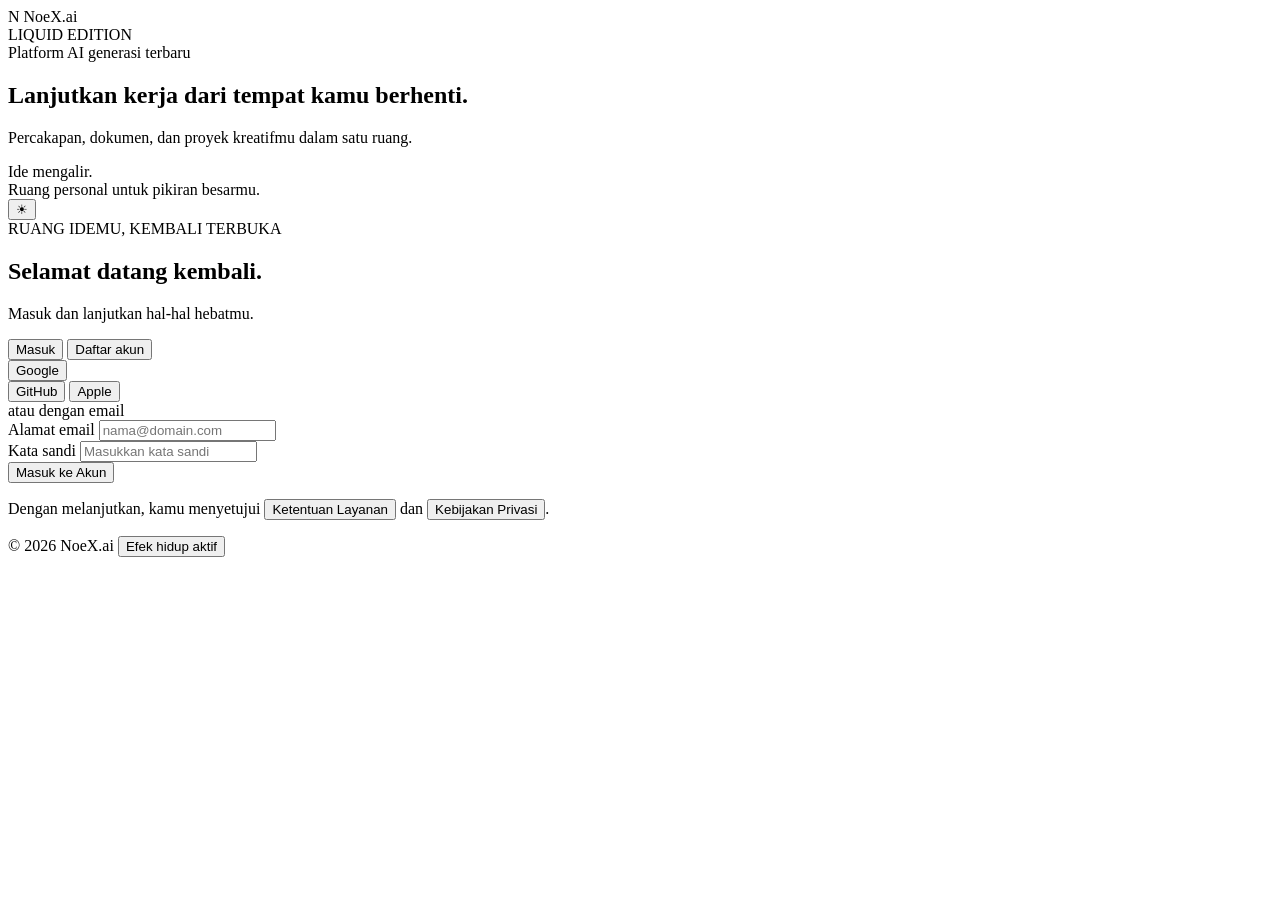
==== index.html @ 8ef93bf3 "code of index.html" ====
<!DOCTYPE html>
<html lang="id" data-theme="dark">
  <head>
    <meta charset="UTF-8" />
    <meta name="viewport" content="width=device-width, initial-scale=1.0" />
    <meta name="theme-color" content="#080808" />
    <title>NoeX.ai</title>
    <link rel="stylesheet" href="style.css" />
  </head>
  <body>
    <div class="ambient" aria-hidden="true">
      <div class="ambient-grid"></div>
      <div class="ambient-orb orb-one"></div>
      <div class="ambient-orb orb-two"></div>
      <div class="ambient-orb orb-three"></div>
      <div class="ambient-grain"></div>
      <div id="cursor-light"></div>
    </div>

    <div id="view-auth" class="auth-view">
      <div class="auth-shell">
        <div class="auth-card glass">
          <aside class="brand-panel">
            <div class="brand-top">
              <div class="brand">
                <span class="brand-mark">N</span>
                <span>NoeX<span class="brand-ai">.ai</span></span>
              </div>
              <span class="edition">LIQUID EDITION</span>
            </div>

            <div class="brand-copy">
              <div class="eyebrow">Platform AI generasi terbaru</div>
              <h1>Lanjutkan kerja dari tempat kamu berhenti.</h1>
              <p>Percakapan, dokumen, dan proyek kreatifmu dalam satu ruang.</p>
            </div>

            <div class="art-scene">
              <div class="art-parallax"></div>
              <div class="floating-note glass">
                <span>Ide mengalir.</span>
              </div>
            </div>

            <div class="brand-footer">
              <span>Ruang personal untuk pikiran besarmu.</span>
            </div>
          </aside>

          <main class="form-panel">
            <button type="button" class="icon-btn theme-toggle auth-theme" onclick="toggleTheme()">
              ☀
            </button>

            <div class="auth-content">
              <div class="form-heading">
                <span class="overline">RUANG IDEMU, KEMBALI TERBUKA</span>
                <h2 id="auth-heading">Selamat datang kembali.</h2>
                <p id="auth-subheading">Masuk dan lanjutkan hal-hal hebatmu.</p>
              </div>

              <div class="auth-tabs" role="tablist">
                <button type="button" id="tab-login" class="active" onclick="switchTab('login')">
                  Masuk
                </button>
                <button type="button" id="tab-register" onclick="switchTab('register')">
                  Daftar akun
                </button>
              </div>

              <div id="auth-alert" class="notice" hidden>
                <span id="alert-msg"></span>
              </div>

              <div class="social-buttons">
                <button type="button" class="btn btn-glass" onclick="loginWithOAuth('Google')">
                  Google
                </button>
                <div class="social-row">
                  <button type="button" class="btn btn-glass" onclick="loginWithOAuth('GitHub')">
                    GitHub
                  </button>
                  <button type="button" class="btn btn-glass" onclick="loginWithOAuth('Apple')">
                    Apple
                  </button>
                </div>
              </div>

              <div class="separator"><span></span><span>atau dengan email</span><span></span></div>

              <form id="form-login" onsubmit="handleLogin(event)">
                <div class="field">
                  <label for="login-email">Alamat email</label>
                  <input id="login-email" type="email" placeholder="nama@domain.com" required />
                </div>

                <div class="field">
                  <label for="login-password">Kata sandi</label>
                  <input id="login-password" type="password" placeholder="Masukkan kata sandi" required />
                </div>

                <button type="submit" class="btn btn-primary btn-full">
                  Masuk ke Akun
                </button>
              </form>

              <form id="form-register" hidden onsubmit="handleRegister(event)">
                <div class="field">
                  <label for="reg-name">Nama lengkap</label>
                  <input id="reg-name" type="text" placeholder="Nama lengkapmu" required />
                </div>

                <div class="field">
                  <label for="reg-email">Alamat email</label>
                  <input id="reg-email" type="email" placeholder="nama@domain.com" required />
                </div>

                <div class="field">
                  <label for="reg-password">Buat kata sandi</label>
                  <input id="reg-password" type="password" placeholder="Minimal 8 karakter" required />
                </div>

                <button type="submit" class="btn btn-primary btn-full">
                  Buat Akun Baru
                </button>
              </form>

              <p class="terms">
                Dengan melanjutkan, kamu menyetujui
                <button type="button" class="inline-link">Ketentuan Layanan</button>
                dan
                <button type="button" class="inline-link">Kebijakan Privasi</button>.
              </p>
            </div>
          </main>
        </div>

        <footer class="auth-footer">
          <span>© 2026 NoeX.ai</span>
          <button type="button" class="motion-toggle" onclick="toggleMotion()">
            Efek hidup aktif
          </button>
        </footer>
      </div>
    </div>

    <div id="view-app" class="app-view" hidden>
      <aside id="sidebar" class="sidebar glass">
        <div class="sidebar-brand">
          <div class="brand">
            <span class="brand-mark">N</span>
            <span>NoeX<span class="brand-ai">.ai</span></span>
          </div>
        </div>

        <div class="sidebar-actions">
          <button type="button" class="btn btn-primary btn-full">Percakapan baru</button>
        </div>

        <nav id="history" class="history">
          <div class="history-item active">Ide launch campaign</div>
          <div class="history-item">Riset AUDIENS</div>
          <div class="history-item">SEO content plan</div>
        </nav>
      </aside>

      <main id="chat-main" class="chat-main">
        <header class="chat-header glass">
          <button type="button" class="icon-btn" onclick="toggleSidebar()">☰</button>
          <div class="chat-title-wrap">
            <h1>Percakapan baru</h1>
          </div>
          <button type="button" class="icon-btn theme-toggle" onclick="toggleTheme()">☀</button>
        </header>

        <div id="messages" class="messages">
          <div class="message assistant">
            <div class="bubble">Halo! Ada yang bisa saya bantu hari ini?</div>
          </div>
        </div>

        <div class="composer-area">
          <div class="composer glass">
            <div class="composer-input-line">
              <textarea id="input" rows="1" placeholder="Tulis pesan atau idemu..."></textarea>
              <button type="button" class="send-btn" onclick="handleSendClick()">↑</button>
            </div>
          </div>
        </div>
      </main>
    </div>

    <script src="script.js"></script>
  </body>
</html>
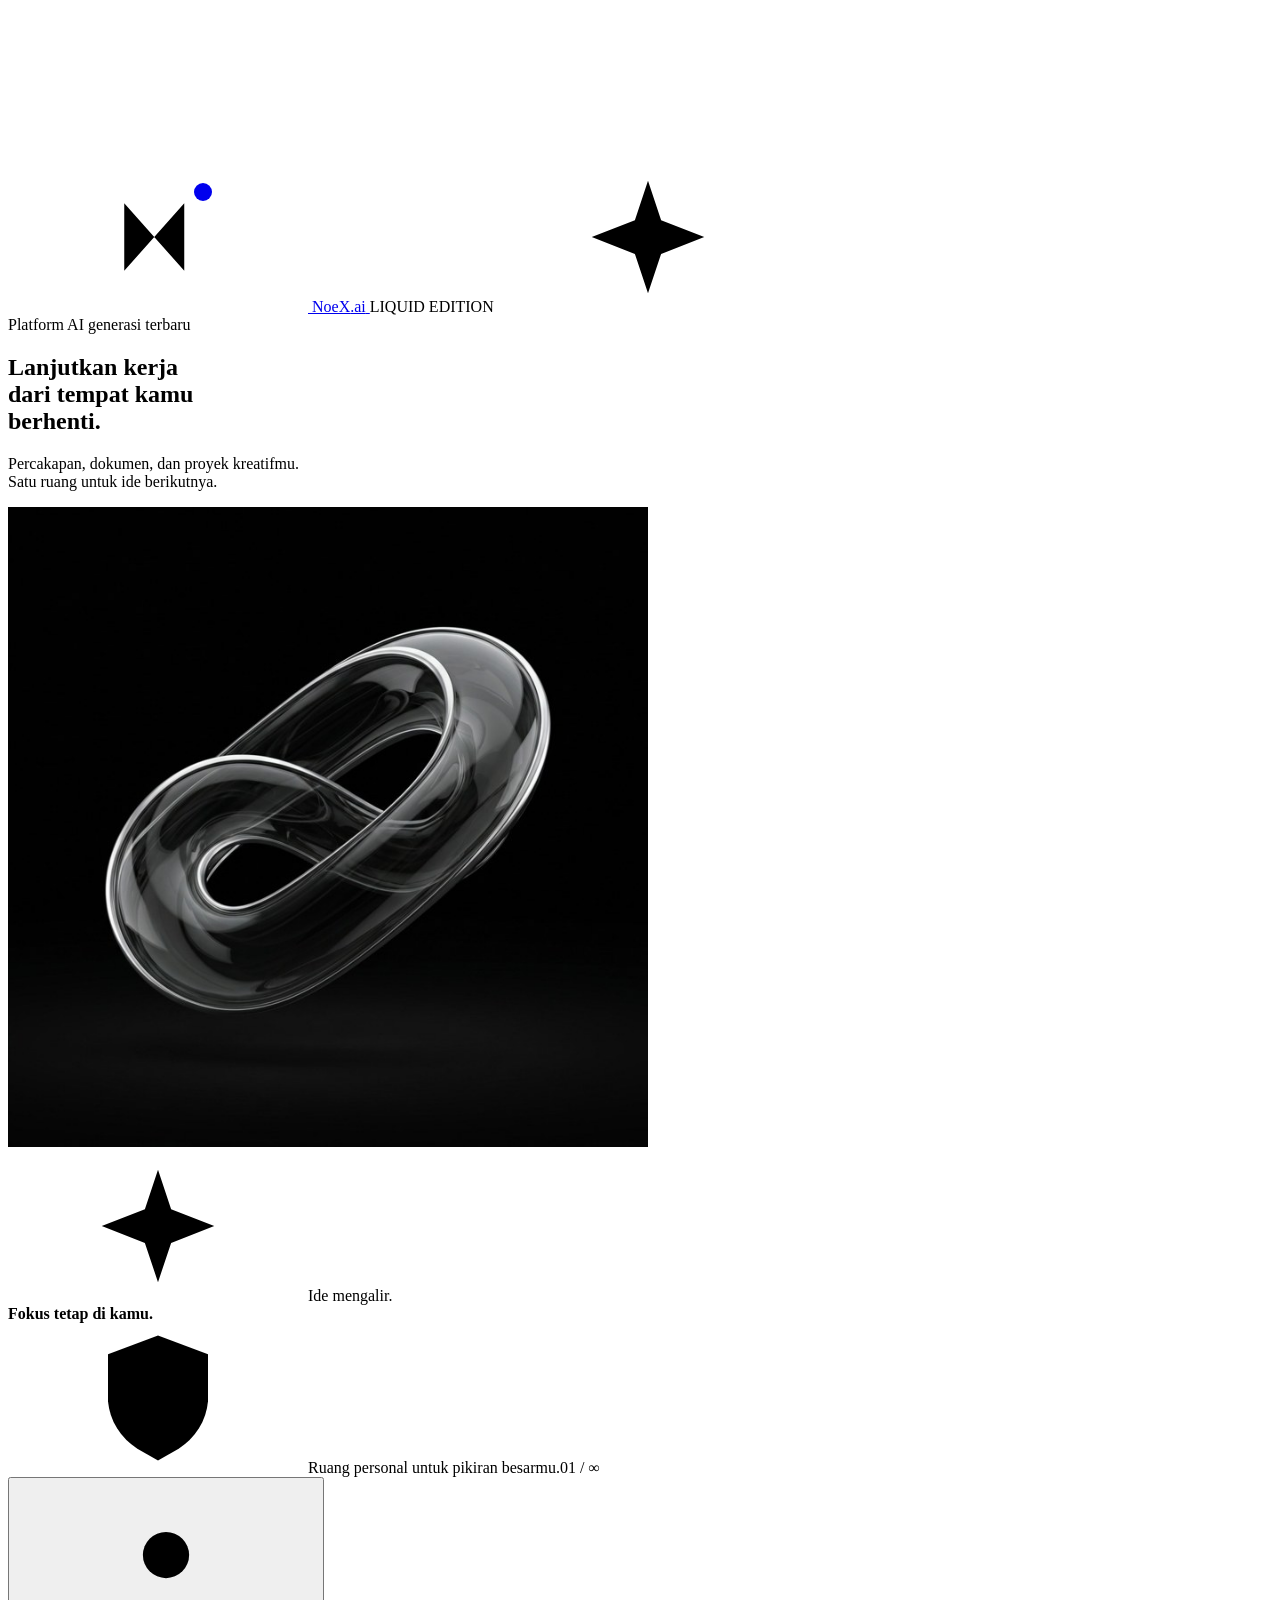
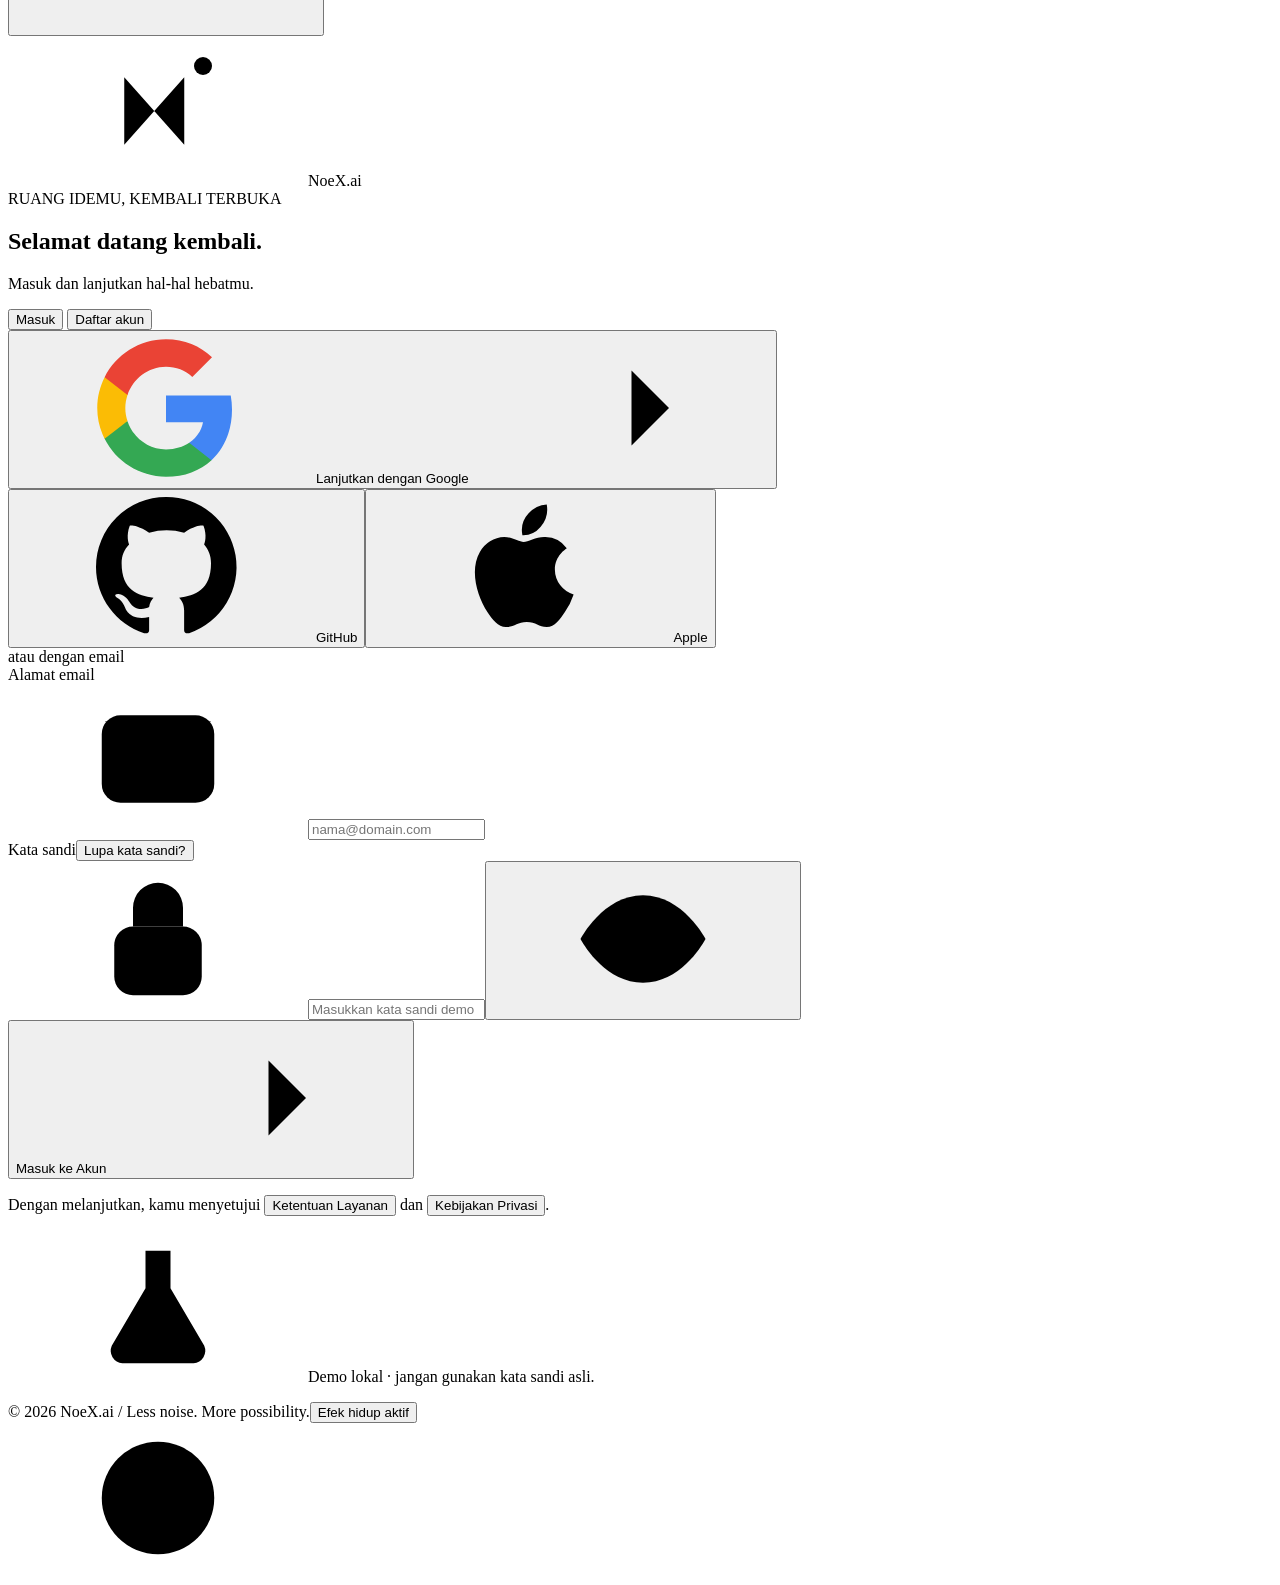
==== commit 21a9e2bb: "index.html" ====
--- a/index.html
+++ b/index.html
@@ -1,195 +1,184 @@
-<!DOCTYPE html>
-<html lang="id" data-theme="dark">
-  <head>
-    <meta charset="UTF-8" />
-    <meta name="viewport" content="width=device-width, initial-scale=1.0" />
-    <meta name="theme-color" content="#080808" />
-    <title>NoeX.ai</title>
-    <link rel="stylesheet" href="style.css" />
-  </head>
-  <body>
-    <div class="ambient" aria-hidden="true">
-      <div class="ambient-grid"></div>
-      <div class="ambient-orb orb-one"></div>
-      <div class="ambient-orb orb-two"></div>
-      <div class="ambient-orb orb-three"></div>
-      <div class="ambient-grain"></div>
-      <div id="cursor-light"></div>
-    </div>
-
-    <div id="view-auth" class="auth-view">
-      <div class="auth-shell">
-        <div class="auth-card glass">
-          <aside class="brand-panel">
-            <div class="brand-top">
-              <div class="brand">
-                <span class="brand-mark">N</span>
-                <span>NoeX<span class="brand-ai">.ai</span></span>
-              </div>
-              <span class="edition">LIQUID EDITION</span>
-            </div>
-
-            <div class="brand-copy">
-              <div class="eyebrow">Platform AI generasi terbaru</div>
-              <h1>Lanjutkan kerja dari tempat kamu berhenti.</h1>
-              <p>Percakapan, dokumen, dan proyek kreatifmu dalam satu ruang.</p>
-            </div>
-
-            <div class="art-scene">
-              <div class="art-parallax"></div>
-              <div class="floating-note glass">
-                <span>Ide mengalir.</span>
-              </div>
-            </div>
-
-            <div class="brand-footer">
-              <span>Ruang personal untuk pikiran besarmu.</span>
-            </div>
-          </aside>
-
-          <main class="form-panel">
-            <button type="button" class="icon-btn theme-toggle auth-theme" onclick="toggleTheme()">
-              ☀
-            </button>
-
-            <div class="auth-content">
-              <div class="form-heading">
-                <span class="overline">RUANG IDEMU, KEMBALI TERBUKA</span>
-                <h2 id="auth-heading">Selamat datang kembali.</h2>
-                <p id="auth-subheading">Masuk dan lanjutkan hal-hal hebatmu.</p>
-              </div>
-
-              <div class="auth-tabs" role="tablist">
-                <button type="button" id="tab-login" class="active" onclick="switchTab('login')">
-                  Masuk
-                </button>
-                <button type="button" id="tab-register" onclick="switchTab('register')">
-                  Daftar akun
-                </button>
-              </div>
-
-              <div id="auth-alert" class="notice" hidden>
-                <span id="alert-msg"></span>
-              </div>
-
-              <div class="social-buttons">
-                <button type="button" class="btn btn-glass" onclick="loginWithOAuth('Google')">
-                  Google
-                </button>
-                <div class="social-row">
-                  <button type="button" class="btn btn-glass" onclick="loginWithOAuth('GitHub')">
-                    GitHub
-                  </button>
-                  <button type="button" class="btn btn-glass" onclick="loginWithOAuth('Apple')">
-                    Apple
-                  </button>
-                </div>
-              </div>
-
-              <div class="separator"><span></span><span>atau dengan email</span><span></span></div>
-
-              <form id="form-login" onsubmit="handleLogin(event)">
-                <div class="field">
-                  <label for="login-email">Alamat email</label>
-                  <input id="login-email" type="email" placeholder="nama@domain.com" required />
-                </div>
-
-                <div class="field">
-                  <label for="login-password">Kata sandi</label>
-                  <input id="login-password" type="password" placeholder="Masukkan kata sandi" required />
-                </div>
-
-                <button type="submit" class="btn btn-primary btn-full">
-                  Masuk ke Akun
-                </button>
-              </form>
-
-              <form id="form-register" hidden onsubmit="handleRegister(event)">
-                <div class="field">
-                  <label for="reg-name">Nama lengkap</label>
-                  <input id="reg-name" type="text" placeholder="Nama lengkapmu" required />
-                </div>
-
-                <div class="field">
-                  <label for="reg-email">Alamat email</label>
-                  <input id="reg-email" type="email" placeholder="nama@domain.com" required />
-                </div>
-
-                <div class="field">
-                  <label for="reg-password">Buat kata sandi</label>
-                  <input id="reg-password" type="password" placeholder="Minimal 8 karakter" required />
-                </div>
-
-                <button type="submit" class="btn btn-primary btn-full">
-                  Buat Akun Baru
-                </button>
-              </form>
-
-              <p class="terms">
-                Dengan melanjutkan, kamu menyetujui
-                <button type="button" class="inline-link">Ketentuan Layanan</button>
-                dan
-                <button type="button" class="inline-link">Kebijakan Privasi</button>.
-              </p>
-            </div>
-          </main>
-        </div>
-
-        <footer class="auth-footer">
-          <span>© 2026 NoeX.ai</span>
-          <button type="button" class="motion-toggle" onclick="toggleMotion()">
-            Efek hidup aktif
-          </button>
-        </footer>
-      </div>
-    </div>
-
-    <div id="view-app" class="app-view" hidden>
-      <aside id="sidebar" class="sidebar glass">
-        <div class="sidebar-brand">
-          <div class="brand">
-            <span class="brand-mark">N</span>
-            <span>NoeX<span class="brand-ai">.ai</span></span>
-          </div>
-        </div>
-
-        <div class="sidebar-actions">
-          <button type="button" class="btn btn-primary btn-full">Percakapan baru</button>
-        </div>
-
-        <nav id="history" class="history">
-          <div class="history-item active">Ide launch campaign</div>
-          <div class="history-item">Riset AUDIENS</div>
-          <div class="history-item">SEO content plan</div>
-        </nav>
-      </aside>
-
-      <main id="chat-main" class="chat-main">
-        <header class="chat-header glass">
-          <button type="button" class="icon-btn" onclick="toggleSidebar()">☰</button>
-          <div class="chat-title-wrap">
-            <h1>Percakapan baru</h1>
-          </div>
-          <button type="button" class="icon-btn theme-toggle" onclick="toggleTheme()">☀</button>
-        </header>
-
-        <div id="messages" class="messages">
-          <div class="message assistant">
-            <div class="bubble">Halo! Ada yang bisa saya bantu hari ini?</div>
-          </div>
-        </div>
-
-        <div class="composer-area">
-          <div class="composer glass">
-            <div class="composer-input-line">
-              <textarea id="input" rows="1" placeholder="Tulis pesan atau idemu..."></textarea>
-              <button type="button" class="send-btn" onclick="handleSendClick()">↑</button>
-            </div>
-          </div>
-        </div>
-      </main>
-    </div>
-
-    <script src="script.js"></script>
-  </body>
-</html>
+<!DOCTYPE html>
+<html lang="id" data-theme="dark">
+<head>
+  <meta charset="UTF-8">
+  <meta name="viewport" content="width=device-width, initial-scale=1, viewport-fit=cover">
+  <meta name="theme-color" content="#080808">
+  <meta name="description" content="NoeX.ai — ruang untuk ide berikutnya. Antarmuka hitam dengan liquid glass interaktif.">
+  <title>Masuk ke NoeX.ai</title>
+  <link rel="stylesheet" href="style.css">
+  <script src="theme-init.js"></script>
+<base target="_blank">
+</head>
+<body>
+<svg class="svg-sprite" xmlns="http://www.w3.org/2000/svg" aria-hidden="true"><symbol id="i-mark" viewBox="0 0 40 40"><path d="M11 29V11l16 18V11" stroke-width="3.4"/><circle cx="32" cy="8" r="2.4" fill="currentColor" stroke="none"/></symbol>
+<symbol id="i-spark" viewBox="0 0 24 24"><path d="m12 3 2.1 6.3L21 12l-6.9 2.7L12 21l-2.1-6.3L3 12l6.9-2.7Z"/></symbol>
+<symbol id="i-sun" viewBox="0 0 24 24"><circle cx="12" cy="12" r="3.7"/><path d="M12 2v2m0 16v2M2 12h2m16 0h2M4.9 4.9l1.4 1.4m11.4 11.4 1.4 1.4M4.9 19.1l1.4-1.4M17.7 6.3l1.4-1.4"/></symbol>
+<symbol id="i-moon" viewBox="0 0 24 24"><path d="M21 12.8A9 9 0 1 1 11.2 3 7 7 0 0 0 21 12.8Z"/></symbol>
+<symbol id="i-shield" viewBox="0 0 24 24"><path d="m12 22 3.3-1.9A10 10 0 0 0 20 12.5V5l-8-3-8 3v7.5a10 10 0 0 0 4.7 7.6Z"/><path d="m8.5 12 2.4 2.4 4.8-4.8"/></symbol>
+<symbol id="i-mail" viewBox="0 0 24 24"><rect x="3" y="5" width="18" height="14" rx="3"/><path d="m3.5 6 8.5 6 8.5-6"/></symbol>
+<symbol id="i-lock" viewBox="0 0 24 24"><rect x="5" y="10" width="14" height="11" rx="3"/><path d="M8 10V7a4 4 0 0 1 8 0v3m-4 5v2"/></symbol>
+<symbol id="i-user" viewBox="0 0 24 24"><circle cx="12" cy="8" r="4"/><path d="M4.5 21v-2a5.5 5.5 0 0 1 5.5-5h4a5.5 5.5 0 0 1 5.5 5v2"/></symbol>
+<symbol id="i-eye" viewBox="0 0 24 24"><path d="M2 12s3.6-7 10-7 10 7 10 7-3.6 7-10 7S2 12 2 12Z"/><circle cx="12" cy="12" r="3"/></symbol>
+<symbol id="i-eye-off" viewBox="0 0 24 24"><path d="m3 3 18 18M10.6 10.6a2 2 0 0 0 2.8 2.8M9.7 5.3A11 11 0 0 1 12 5c6.4 0 10 7 10 7a17 17 0 0 1-3.1 3.9M6.2 6.2A20 20 0 0 0 2 12s3.6 7 10 7a11.6 11.6 0 0 0 5.2-1.3"/></symbol>
+<symbol id="i-arrow-right" viewBox="0 0 24 24"><path d="M4 12h16m-6-6 6 6-6 6"/></symbol>
+<symbol id="i-arrow-left" viewBox="0 0 24 24"><path d="M20 12H4m6-6-6 6 6 6"/></symbol>
+<symbol id="i-arrow-up" viewBox="0 0 24 24"><path d="M12 20V4m-6 6 6-6 6 6"/></symbol>
+<symbol id="i-arrow-up-right" viewBox="0 0 24 24"><path d="M6 18 18 6M6 6h12v12"/></symbol>
+<symbol id="i-chevron-right" viewBox="0 0 24 24"><path d="m9 5 7 7-7 7"/></symbol>
+<symbol id="i-chevron-left" viewBox="0 0 24 24"><path d="m15 5-7 7 7 7"/></symbol>
+<symbol id="i-check" viewBox="0 0 24 24"><path d="m5 12 4.5 4.5L19 7"/></symbol>
+<symbol id="i-x" viewBox="0 0 24 24"><path d="m6 6 12 12M6 18 18 6"/></symbol>
+<symbol id="i-info" viewBox="0 0 24 24"><circle cx="12" cy="12" r="9"/><path d="M12 11v5m0-9h.01"/></symbol>
+<symbol id="i-flask" viewBox="0 0 24 24"><path d="M9 3h6M10 3v6l-5.4 9.2A2 2 0 0 0 6.3 21h11.4a2 2 0 0 0 1.7-2.8L14 9V3M8 14h8"/></symbol>
+<symbol id="i-plus" viewBox="0 0 24 24"><path d="M12 5v14M5 12h14"/></symbol>
+<symbol id="i-panel" viewBox="0 0 24 24"><rect x="3" y="4" width="18" height="16" rx="3"/><path d="M9 4v16"/></symbol>
+<symbol id="i-search" viewBox="0 0 24 24"><circle cx="10.8" cy="10.8" r="6.8"/><path d="m16 16 4.5 4.5"/></symbol>
+<symbol id="i-logout" viewBox="0 0 24 24"><path d="M9 4H5a2 2 0 0 0-2 2v12a2 2 0 0 0 2 2h4m6-13 5 5-5 5M8 12h12"/></symbol>
+<symbol id="i-sliders" viewBox="0 0 24 24"><path d="M4 7h5m6 0h5M4 17h9m6 0h1"/><circle cx="12" cy="7" r="3"/><circle cx="16" cy="17" r="3"/></symbol>
+<symbol id="i-more" viewBox="0 0 24 24"><circle cx="12" cy="5" r="1"/><circle cx="12" cy="12" r="1"/><circle cx="12" cy="19" r="1"/></symbol>
+<symbol id="i-edit" viewBox="0 0 24 24"><path d="m15 5 4 4m-14 7 11-11a2.8 2.8 0 0 1 4 4L9 20l-6 1 2-5Z"/></symbol>
+<symbol id="i-pin" viewBox="0 0 24 24"><path d="M12 16v6M8 3h8m-7 0v6l-4 5v2h14v-2l-4-5V3"/></symbol>
+<symbol id="i-download" viewBox="0 0 24 24"><path d="M12 3v12m-5-5 5 5 5-5M4 16v3a2 2 0 0 0 2 2h12a2 2 0 0 0 2-2v-3"/></symbol>
+<symbol id="i-trash" viewBox="0 0 24 24"><path d="M3 6h18M9 6V4a1 1 0 0 1 1-1h4a1 1 0 0 1 1 1v2M5 6l1 14a1 1 0 0 0 1 1h10a1 1 0 0 0 1-1l1-14m-9 4v7m4-7v7"/></symbol>
+<symbol id="i-paperclip" viewBox="0 0 24 24"><path d="m20.8 10.6-8.7 8.7a5.5 5.5 0 0 1-7.8-7.8L13 2.8a3.5 3.5 0 0 1 5 5l-8.7 8.7a1.5 1.5 0 0 1-2.1-2.1l8.3-8.3"/></symbol>
+<symbol id="i-chat" viewBox="0 0 24 24"><path d="M21 11.5a8.5 8.5 0 0 1-8.5 8.5H4l-1 1v-9.5A8.5 8.5 0 0 1 11.5 3h1a8.5 8.5 0 0 1 8.5 8.5Z"/><path d="M8 9h8m-8 5h5"/></symbol>
+<symbol id="i-bulb" viewBox="0 0 24 24"><path d="M9 18h6m-5 3h4M8.5 14.5a6 6 0 1 1 7 0L15 16H9Z"/></symbol>
+<symbol id="i-calendar" viewBox="0 0 24 24"><rect x="3" y="5" width="18" height="16" rx="3"/><path d="M8 3v4m8-4v4M3 10h18m-13 5 3 3 5-5"/></symbol>
+<symbol id="i-list" viewBox="0 0 24 24"><path d="m3 6 1.5 1.5L7 5m4 1h10M3 12l1.5 1.5L7 11m4 1h10M3 18l1.5 1.5L7 17m4 1h10"/></symbol>
+<symbol id="i-code" viewBox="0 0 24 24"><path d="m7 6-6 6 6 6m10-12 6 6-6 6M14 3l-4 18"/></symbol>
+<symbol id="i-file" viewBox="0 0 24 24"><path d="M14 2H6a2 2 0 0 0-2 2v16a2 2 0 0 0 2 2h12a2 2 0 0 0 2-2V8ZM14 2v6h6M8 13h8m-8 4h5"/></symbol>
+<symbol id="i-copy" viewBox="0 0 24 24"><rect x="8" y="8" width="13" height="13" rx="3"/><path d="M5 16H4a2 2 0 0 1-2-2V4a2 2 0 0 1 2-2h10a2 2 0 0 1 2 2v1"/></symbol>
+<symbol id="i-refresh" viewBox="0 0 24 24"><path d="M20 4v6h-6M4 20v-6h6M3.5 9a9 9 0 0 1 15-4L20 10M4 14l1.5 5a9 9 0 0 0 15-4"/></symbol>
+<symbol id="i-stop" viewBox="0 0 24 24"><rect x="6" y="6" width="12" height="12" rx="2" fill="currentColor" stroke="none"/></symbol>
+<symbol id="i-thumb-up" viewBox="0 0 24 24"><path d="M7 10v11H4a2 2 0 0 1-2-2v-7a2 2 0 0 1 2-2Zm0 0 5-8h1a2 2 0 0 1 2 2v5h4a2 2 0 0 1 2 2l-1 8a2 2 0 0 1-2 2H7"/></symbol>
+<symbol id="i-thumb-down" viewBox="0 0 24 24"><path d="M17 14V3h3a2 2 0 0 1 2 2v7a2 2 0 0 1-2 2Zm0 0-5 8h-1a2 2 0 0 1-2-2v-5H5a2 2 0 0 1-2-2l1-8a2 2 0 0 1 2-2h11"/></symbol>
+<symbol id="i-google" viewBox="0 0 24 24"><path fill="#4285F4" stroke="none" d="M22.56 12.25c0-.78-.07-1.53-.2-2.25H12v4.26h5.92c-.26 1.37-1.04 2.53-2.21 3.31v2.77h3.57c2.08-1.92 3.28-4.74 3.28-8.09z"/><path fill="#34A853" stroke="none" d="M12 23c2.97 0 5.46-.98 7.28-2.66l-3.57-2.77c-.98.66-2.23 1.06-3.71 1.06-2.86 0-5.29-1.93-6.16-4.53H2.18v2.84C3.99 20.53 7.7 23 12 23z"/><path fill="#FBBC05" stroke="none" d="M5.84 14.09c-.22-.66-.35-1.36-.35-2.09s.13-1.43.35-2.09V7.07H2.18C1.43 8.55 1 10.22 1 12s.43 3.45 1.18 4.93l2.85-2.22.81-.62z"/><path fill="#EA4335" stroke="none" d="M12 5.38c1.62 0 3.06.56 4.21 1.64l3.15-3.15C17.45 2.09 14.97 1 12 1 7.7 1 3.99 3.47 2.18 7.07l3.66 2.84c.87-2.6 3.3-4.53 6.16-4.53z"/></symbol>
+<symbol id="i-github" viewBox="0 0 24 24"><path fill="currentColor" stroke="none" d="M12 .8A11.2 11.2 0 0 0 .8 12c0 4.9 3.2 9.1 7.7 10.6.6.1.8-.2.8-.5v-2.1c-3.1.7-3.8-1.4-3.8-1.4-.5-1.3-1.2-1.6-1.2-1.6-1-.7.1-.7.1-.7 1.1.1 1.7 1.2 1.7 1.2 1 1.7 2.6 1.2 3.2.9.1-.7.4-1.2.7-1.5-2.5-.3-5.1-1.2-5.1-5.5 0-1.2.4-2.2 1.2-3-.1-.3-.5-1.4.1-3 0 0 .9-.3 3.1 1.1a10.9 10.9 0 0 1 5.6 0c2.1-1.4 3.1-1.1 3.1-1.1.6 1.6.2 2.7.1 3 .7.8 1.1 1.8 1.1 3 0 4.3-2.6 5.2-5.1 5.5.4.4.8 1 .8 2.1v3.1c0 .3.2.6.8.5A11.2 11.2 0 0 0 12 .8Z"/></symbol>
+<symbol id="i-apple" viewBox="0 0 24 24"><path fill="currentColor" stroke="none" d="M17.1 12.4c0-2.2 1.8-3.3 1.9-3.4a4.3 4.3 0 0 0-3.4-1.8c-1.4-.1-2.8.8-3.5.8s-1.9-.8-3.1-.8a4.6 4.6 0 0 0-3.9 2.4c-1.7 2.9-.4 7.2 1.2 9.6.8 1.2 1.8 2.5 3.1 2.4 1.2 0 1.7-.8 3.2-.8s1.9.8 3.2.8 2.1-1.2 2.9-2.4a10.3 10.3 0 0 0 1.4-2.8 4.2 4.2 0 0 1-3-4Zm-2.3-6.8A4.3 4.3 0 0 0 15.8 2a4.4 4.4 0 0 0-2.9 1.4 4 4 0 0 0-1 3.5 3.6 3.6 0 0 0 2.9-1.3Z"/></symbol></svg>
+<div class="ambient" aria-hidden="true">
+  <div class="ambient-grid"></div><div class="ambient-orb orb-one"></div><div class="ambient-orb orb-two"></div><div class="ambient-orb orb-three"></div>
+  <div class="ambient-grain"></div><div id="cursor-light"></div>
+</div>
+<noscript><p class="noscript">Aktifkan JavaScript untuk mencoba antarmuka NoeX.ai.</p></noscript>
+
+<!-- LOGIN / DAFTAR — monokrom, frosted glass, tanpa dependensi CDN -->
+<div id="view-auth" class="auth-view">
+  <div class="auth-shell">
+    <div class="auth-card glass reveal" data-reactive>
+      <aside class="brand-panel" aria-labelledby="hero-title">
+        <div class="brand-top">
+          <a class="brand" href="#" aria-label="NoeX.ai, beranda" onclick="event.preventDefault(); switchTab('login')">
+            <span class="brand-mark"><svg class="icon"><use href="#i-mark"/></svg></span>
+            <span>NoeX<span class="brand-ai">.ai</span></span>
+          </a>
+          <span class="edition">LIQUID EDITION <svg class="icon"><use href="#i-spark"/></svg></span>
+        </div>
+        <div class="brand-copy">
+          <div class="eyebrow"><span class="live-dot"></span> Platform AI generasi terbaru</div>
+          <h1 id="hero-title">Lanjutkan kerja<br>dari tempat kamu<br><span class="silver-text">berhenti.</span></h1>
+          <p>Percakapan, dokumen, dan proyek kreatifmu.<br>Satu ruang untuk ide berikutnya.</p>
+        </div>
+        <div class="art-scene" aria-hidden="true">
+          <div class="art-halo"></div><div class="art-orbit"></div>
+          <div class="art-parallax"><img class="liquid-art" src="[data-uri]" alt="" width="640" height="640" draggable="false"></div>
+          <span class="art-spark spark-one"></span><span class="art-spark spark-two"></span>
+          <div class="floating-note glass"><span class="note-icon"><svg class="icon"><use href="#i-spark"/></svg></span><span>Ide mengalir.<br><b>Fokus tetap di kamu.</b></span><span class="note-line"></span></div>
+        </div>
+        <div class="brand-footer"><svg class="icon"><use href="#i-shield"/></svg><span>Ruang personal untuk pikiran besarmu.</span><span class="footer-index">01 / ∞</span></div>
+      </aside>
+
+      <main class="form-panel">
+        <button type="button" onclick="toggleTheme()" class="icon-btn theme-toggle auth-theme" aria-label="Beralih ke tema graphite" title="Beralih ke tema graphite"><svg class="icon"><use href="#i-sun"/></svg></button>
+        <div class="auth-content reveal delay-one">
+          <div class="brand mobile-brand"><span class="brand-mark"><svg class="icon"><use href="#i-mark"/></svg></span><span>NoeX<span class="brand-ai">.ai</span></span></div>
+          <div class="form-heading"><span class="overline">RUANG IDEMU, KEMBALI TERBUKA</span><h2 id="auth-heading">Selamat datang kembali.</h2><p id="auth-subheading">Masuk dan lanjutkan hal-hal hebatmu.</p></div>
+          <div class="auth-tabs" role="tablist" aria-label="Masuk atau daftar">
+            <span class="tab-glider" aria-hidden="true"></span>
+            <button type="button" id="tab-login" role="tab" aria-selected="true" aria-controls="form-login" onclick="switchTab('login')">Masuk</button>
+            <button type="button" id="tab-register" role="tab" aria-selected="false" aria-controls="form-register" tabindex="-1" onclick="switchTab('register')">Daftar akun</button>
+          </div>
+          <div id="auth-alert" class="notice" role="status" hidden><svg class="icon"><use href="#i-info"/></svg><span id="alert-msg"></span><button type="button" onclick="hideAlert()" class="mini-btn" aria-label="Tutup notifikasi"><svg class="icon"><use href="#i-x"/></svg></button></div>
+          <div class="social-buttons">
+            <button type="button" class="btn btn-glass social-google" onclick="loginWithOAuth('Google')"><svg class="icon social-icon"><use href="#i-google"/></svg><span>Lanjutkan dengan Google</span><svg class="icon social-arrow"><use href="#i-arrow-right"/></svg></button>
+            <div class="social-row"><button type="button" class="btn btn-glass" onclick="loginWithOAuth('GitHub')"><svg class="icon social-icon"><use href="#i-github"/></svg>GitHub</button><button type="button" class="btn btn-glass" onclick="loginWithOAuth('Apple')"><svg class="icon social-icon"><use href="#i-apple"/></svg>Apple</button></div>
+          </div>
+          <div class="separator"><span></span><span>atau dengan email</span><span></span></div>
+
+          <form id="form-login" role="tabpanel" aria-labelledby="tab-login" onsubmit="handleLogin(event)">
+            <div class="field"><label for="login-email">Alamat email</label><div class="input-wrap"><svg class="icon"><use href="#i-mail"/></svg><input type="email" id="login-email" required autocomplete="email" placeholder="nama@domain.com"></div></div>
+            <div class="field"><div class="label-row"><label for="login-password">Kata sandi</label><button type="button" class="text-link" onclick="handleForgotPassword()">Lupa kata sandi?</button></div><div class="input-wrap"><svg class="icon"><use href="#i-lock"/></svg><input type="password" id="login-password" required autocomplete="current-password" placeholder="Masukkan kata sandi demo"><button type="button" class="input-action" onclick="togglePassword('login-password', this)" aria-label="Tampilkan kata sandi"><svg class="icon"><use href="#i-eye"/></svg></button></div></div>
+            <button type="submit" id="btn-login" class="btn btn-primary btn-full"><span>Masuk ke Akun</span><svg class="icon"><use href="#i-arrow-right"/></svg></button>
+          </form>
+          <form id="form-register" role="tabpanel" aria-labelledby="tab-register" onsubmit="handleRegister(event)" hidden>
+            <div class="field"><label for="reg-name">Nama lengkap</label><div class="input-wrap"><svg class="icon"><use href="#i-user"/></svg><input type="text" id="reg-name" required autocomplete="name" maxlength="80" placeholder="Nama lengkapmu"></div></div>
+            <div class="field"><label for="reg-email">Alamat email</label><div class="input-wrap"><svg class="icon"><use href="#i-mail"/></svg><input type="email" id="reg-email" required autocomplete="email" placeholder="nama@domain.com"></div></div>
+            <div class="field"><label for="reg-password">Buat kata sandi</label><div class="input-wrap"><svg class="icon"><use href="#i-lock"/></svg><input type="password" id="reg-password" required minlength="8" autocomplete="new-password" placeholder="Minimal 8 karakter (demo)"><button type="button" class="input-action" onclick="togglePassword('reg-password', this)" aria-label="Tampilkan kata sandi"><svg class="icon"><use href="#i-eye"/></svg></button></div></div>
+            <button type="submit" id="btn-register" class="btn btn-primary btn-full"><span>Buat Akun Baru</span><svg class="icon"><use href="#i-arrow-right"/></svg></button>
+          </form>
+          <p class="terms">Dengan melanjutkan, kamu menyetujui <button class="inline-link" type="button" onclick="openLegal('terms')">Ketentuan Layanan</button> dan <button class="inline-link" type="button" onclick="openLegal('privacy')">Kebijakan Privasi</button>.</p>
+          <p class="demo-label"><svg class="icon"><use href="#i-flask"/></svg>Demo lokal · jangan gunakan kata sandi asli.</p>
+        </div>
+      </main>
+    </div>
+    <footer class="auth-footer"><span>© 2026 NoeX.ai <span class="footer-slash">/</span> Less noise. More possibility.</span><button type="button" class="motion-toggle" onclick="toggleMotion()" aria-pressed="true"><span class="motion-bars" aria-hidden="true"><i></i><i></i><i></i></span><span class="motion-label">Efek hidup aktif</span></button></footer>
+  </div>
+</div>
+
+<!-- DASHBOARD — semua surface mengikuti palet hitam dan liquid glass -->
+<div id="view-app" class="app-view" hidden>
+  <button id="scrim" type="button" class="sidebar-scrim" onclick="toggleSidebar(false)" aria-label="Tutup sidebar" hidden></button>
+  <aside id="sidebar" class="sidebar glass" aria-label="Riwayat percakapan">
+    <div class="sidebar-brand"><div class="brand"><span class="brand-mark"><svg class="icon"><use href="#i-mark"/></svg></span><span>NoeX<span class="brand-ai">.ai</span></span></div><button type="button" id="sb-close" class="icon-btn quiet" onclick="toggleSidebar(false)" aria-label="Tutup sidebar" title="Tutup sidebar" aria-controls="sidebar" aria-expanded="true"><svg class="icon"><use href="#i-panel"/></svg></button></div>
+    <div class="sidebar-actions"><button type="button" class="btn btn-primary btn-full" onclick="newChat()"><svg class="icon"><use href="#i-plus"/></svg>Percakapan baru<kbd>⌘ K</kbd></button><div class="input-wrap search-wrap"><svg class="icon"><use href="#i-search"/></svg><input id="search" type="search" oninput="renderHistory()" placeholder="Cari percakapan" aria-label="Cari percakapan"></div></div>
+    <nav id="history" class="history" aria-label="Daftar percakapan"></nav>
+    <div id="upgrade-card" class="upgrade-card glass" data-reactive><div class="upgrade-title"><span class="small-mark"><svg class="icon"><use href="#i-spark"/></svg></span><span>Lebih jauh dengan Pro</span><span class="tiny-badge">PRO</span></div><p>Lebih banyak ruang untuk ide besar.<br>Temukan kemungkinan berikutnya.</p><button type="button" class="btn btn-glass btn-full" onclick="openPay()">Jelajahi paket Pro<svg class="icon"><use href="#i-arrow-up-right"/></svg></button></div>
+    <div class="sidebar-user"><div class="avatar" id="user-avatar">DP</div><div class="user-info"><p id="user-name">Dimas Pratama</p><span id="user-plan">Paket Gratis</span></div><button type="button" class="icon-btn quiet" onclick="logout()" aria-label="Keluar" title="Keluar"><svg class="icon"><use href="#i-logout"/></svg></button></div>
+  </aside>
+  <main id="chat-main" class="chat-main">
+    <header class="chat-header glass">
+      <button type="button" id="sb-open" class="icon-btn quiet" onclick="toggleSidebar(true)" aria-label="Buka sidebar" title="Buka sidebar" aria-controls="sidebar" aria-expanded="false"><svg class="icon"><use href="#i-panel"/></svg></button>
+      <div class="chat-title-wrap"><h1 id="chat-title">Percakapan baru</h1><span id="connection-label"><span class="status-dot"></span> Ruang ide personalmu</span></div>
+      <div class="header-selects"><label for="model" class="sr-only">Model AI</label><select id="model" class="compact-select" onchange="onModelChange()"><option value="cepat">NoeX Cepat</option><option value="pro" selected>NoeX Pro</option><option value="nalar">NoeX Nalar</option></select><label for="persona" class="sr-only">Persona AI</label><select id="persona" class="compact-select persona-select" onchange="onPersonaChange()" title="Persona AI"></select></div>
+      <button type="button" class="icon-btn" onclick="openSettings()" aria-label="Pengaturan AI" title="Pengaturan AI"><svg class="icon"><use href="#i-sliders"/></svg></button>
+      <button type="button" class="icon-btn theme-toggle" onclick="toggleTheme()" aria-label="Beralih ke tema graphite" title="Beralih ke tema graphite"><svg class="icon"><use href="#i-sun"/></svg></button>
+      <div id="chat-menu-wrap" class="menu-wrap"><button type="button" id="chat-menu-btn" class="icon-btn quiet" onclick="toggleChatMenu()" aria-label="Menu percakapan" title="Menu percakapan" aria-expanded="false" aria-haspopup="menu" aria-controls="chat-menu"><svg class="icon"><use href="#i-more"/></svg></button><div id="chat-menu" class="dropdown glass" role="menu" hidden><button type="button" role="menuitem" onclick="menuAction('rename')"><svg class="icon"><use href="#i-edit"/></svg>Ganti nama</button><button type="button" role="menuitem" onclick="menuAction('pin')"><svg class="icon"><use href="#i-pin"/></svg><span id="menu-pin-label">Sematkan percakapan</span></button><button type="button" role="menuitem" onclick="menuAction('export')"><svg class="icon"><use href="#i-download"/></svg>Ekspor sebagai .md</button><div class="menu-separator"></div><button type="button" role="menuitem" class="danger-text" onclick="menuAction('delete')"><svg class="icon"><use href="#i-trash"/></svg>Hapus percakapan</button></div></div>
+    </header>
+    <div id="messages" class="messages" aria-label="Pesan percakapan" tabindex="0"></div>
+    <div id="chat-announcer" role="status" class="sr-only" aria-live="polite"></div>
+    <div class="composer-area">
+      <div class="composer-inner">
+        <div id="attachment-preview" class="attachment-preview" hidden></div>
+        <div class="composer glass" data-reactive>
+          <div class="composer-input-line"><label for="input" class="sr-only">Pesan</label><textarea id="input" rows="1" placeholder="Tulis pesan atau biarkan idemu mengalir…"></textarea><button type="button" id="send" class="send-btn" onclick="handleSendClick()" aria-label="Kirim pesan" title="Kirim pesan" disabled><svg class="icon"><use href="#i-arrow-up"/></svg></button></div>
+          <div class="composer-toolbar"><div class="composer-tools"><input type="file" id="file-input" multiple accept="image/png,image/jpeg,image/webp,image/gif,.pdf,.doc,.docx,.txt" onchange="handleFileSelect(event)" hidden><button type="button" class="tool-btn" onclick="document.getElementById('file-input').click()" aria-label="Unggah foto atau dokumen" title="Unggah berkas, maksimal 2 MB per berkas"><svg class="icon"><use href="#i-paperclip"/></svg></button><span class="tool-divider"></span><button type="button" class="tool-btn template-tool" onclick="openTemplates()"><svg class="icon"><use href="#i-spark"/></svg><span>Template prompt</span></button></div><span class="composer-hint">Shift + Enter untuk baris baru</span></div>
+        </div>
+        <div class="composer-footer"><span>NoeX.ai bisa keliru. Periksa kembali info penting.</span><button type="button" class="motion-toggle" onclick="toggleMotion()" aria-pressed="true" title="Aktifkan atau hentikan animasi dekoratif"><span class="motion-bars" aria-hidden="true"><i></i><i></i><i></i></span><span class="motion-label">Efek hidup aktif</span></button></div>
+      </div>
+    </div>
+  </main>
+</div>
+
+<!-- DIALOG -->
+<dialog id="settings-modal" class="modal glass modal-wide" aria-labelledby="settings-title">
+  <div class="modal-header"><div><span class="overline">SESUAIKAN RUANGMU</span><h2 id="settings-title">Pengaturan AI</h2></div><button type="button" class="icon-btn quiet" onclick="closeModal('settings-modal')" aria-label="Tutup pengaturan"><svg class="icon"><use href="#i-x"/></svg></button></div>
+  <form onsubmit="saveSettings(event)" class="modal-body settings-form">
+    <div id="server-status" class="notice"><span class="status-dot" id="server-dot"></span><span id="server-status-text">Mode simulasi · proxy belum terhubung.</span></div>
+    <div class="two-columns"><div class="field"><label for="set-model">Model percakapan ini</label><select id="set-model"><option value="cepat">NoeX Cepat</option><option value="pro">NoeX Pro</option><option value="nalar">NoeX Nalar</option></select></div><div class="field"><label for="set-current-persona">Persona percakapan ini</label><select id="set-current-persona"></select></div></div>
+    <div class="field"><label for="set-base">Base URL API <span class="optional">(OpenAI-compatible)</span></label><input id="set-base" type="url" placeholder="https://api.openai.com/v1"><p class="field-help">Semua permintaan melalui proxy same-origin <code>/api/chat/completions</code>. File HTML ini tidak menyertakan backend proxy.</p></div>
+    <div class="field"><label for="set-key">API key <span class="optional">(opsional jika tersedia di server)</span></label><div class="input-wrap no-leading"><input id="set-key" type="password" autocomplete="off" spellcheck="false" placeholder="sk-…"><button type="button" class="input-action" onclick="togglePassword('set-key', this)" aria-label="Tampilkan API key"><svg class="icon"><use href="#i-eye"/></svg></button></div><p class="field-help">Key BYOK hanya disimpan di memori tab ini, tidak di localStorage. Tanpa key, jawaban berupa simulasi. Jangan membagikan key pribadi.</p></div>
+    <fieldset class="model-fieldset"><legend>Pemetaan nama model API</legend><div class="three-columns"><div class="field"><label for="set-fast">Cepat</label><input id="set-fast" placeholder="gpt-4o-mini"></div><div class="field"><label for="set-pro">Pro</label><input id="set-pro" placeholder="gpt-4o"></div><div class="field"><label for="set-nalar">Nalar</label><input id="set-nalar" placeholder="o3-mini"></div></div></fieldset>
+    <div class="field"><label for="set-persona">Persona bawaan untuk chat baru</label><select id="set-persona"></select></div>
+    <div class="field"><label for="set-sysprompt">System prompt kustom</label><textarea id="set-sysprompt" rows="3" placeholder="Contoh: Jawab ringkas dalam bahasa Indonesia, maksimal 150 kata."></textarea><p class="field-help">Digunakan saat persona “Kustom” dipilih.</p></div>
+    <div class="modal-actions"><button type="submit" class="btn btn-primary">Simpan pengaturan<svg class="icon"><use href="#i-check"/></svg></button><button type="button" class="btn btn-glass" onclick="clearSettings()">Reset</button></div>
+  </form>
+</dialog>
+<dialog id="prompt-modal" class="modal glass modal-wide" aria-labelledby="prompt-title"><div class="modal-header"><div><span class="overline">SEDIKIT PEMANTIK, BANYAK IDE</span><h2 id="prompt-title">Template prompt</h2></div><button type="button" class="icon-btn quiet" onclick="closeModal('prompt-modal')" aria-label="Tutup template"><svg class="icon"><use href="#i-x"/></svg></button></div><div class="modal-body"><div class="input-wrap template-search"><svg class="icon"><use href="#i-search"/></svg><input id="tpl-search" type="search" oninput="renderTemplates()" placeholder="Cari template, topik, atau kategori…" aria-label="Cari template"></div><div id="tpl-list"></div></div></dialog>
+<dialog id="pay-modal" class="modal glass" aria-labelledby="pay-title"><div class="modal-header"><div class="pay-heading"><button type="button" id="pay-back" class="icon-btn quiet" onclick="payBack()" aria-label="Kembali" hidden><svg class="icon"><use href="#i-arrow-left"/></svg></button><div><span class="overline">KEMUNGKINAN TANPA BATAS</span><h2 id="pay-title">Langganan NoeX Pro</h2></div></div><button type="button" class="icon-btn quiet" onclick="closePay()" aria-label="Tutup pembayaran"><svg class="icon"><use href="#i-x"/></svg></button></div><div id="pay-body" class="modal-body"></div></dialog>
+<dialog id="action-modal" class="modal glass modal-small" aria-labelledby="action-title"><form id="action-form"><div class="modal-header"><h2 id="action-title">Kelola percakapan</h2><button type="button" class="icon-btn quiet" onclick="closeModal('action-modal')" aria-label="Tutup"><svg class="icon"><use href="#i-x"/></svg></button></div><div class="modal-body"><p id="action-description" class="muted"></p><label for="action-input" id="action-label" class="sr-only">Nama percakapan</label><input id="action-input" class="action-input" maxlength="100" autocomplete="off"><div class="modal-actions"><button type="button" class="btn btn-glass" onclick="closeModal('action-modal')">Batal</button><button type="submit" id="action-confirm" class="btn btn-primary">Simpan</button></div></div></form></dialog>
+<dialog id="info-modal" class="modal glass modal-small" aria-labelledby="info-title"><div class="modal-header"><h2 id="info-title">Informasi</h2><button type="button" class="icon-btn quiet" onclick="closeModal('info-modal')" aria-label="Tutup"><svg class="icon"><use href="#i-x"/></svg></button></div><div id="info-body" class="modal-body prose"></div></dialog>
+<dialog id="image-modal" class="modal glass image-modal" aria-label="Pratinjau lampiran"><div class="modal-header"><span id="image-name"></span><button type="button" class="icon-btn quiet" onclick="closeModal('image-modal')" aria-label="Tutup gambar"><svg class="icon"><use href="#i-x"/></svg></button></div><img id="image-full" alt="Lampiran percakapan"></dialog>
+<div id="toast" class="toast glass" role="status" aria-live="polite"><svg class="icon"><use href="#i-info"/></svg><span id="toast-text"></span></div>
+<script src="app.js"></script>
+</body>
+</html>
